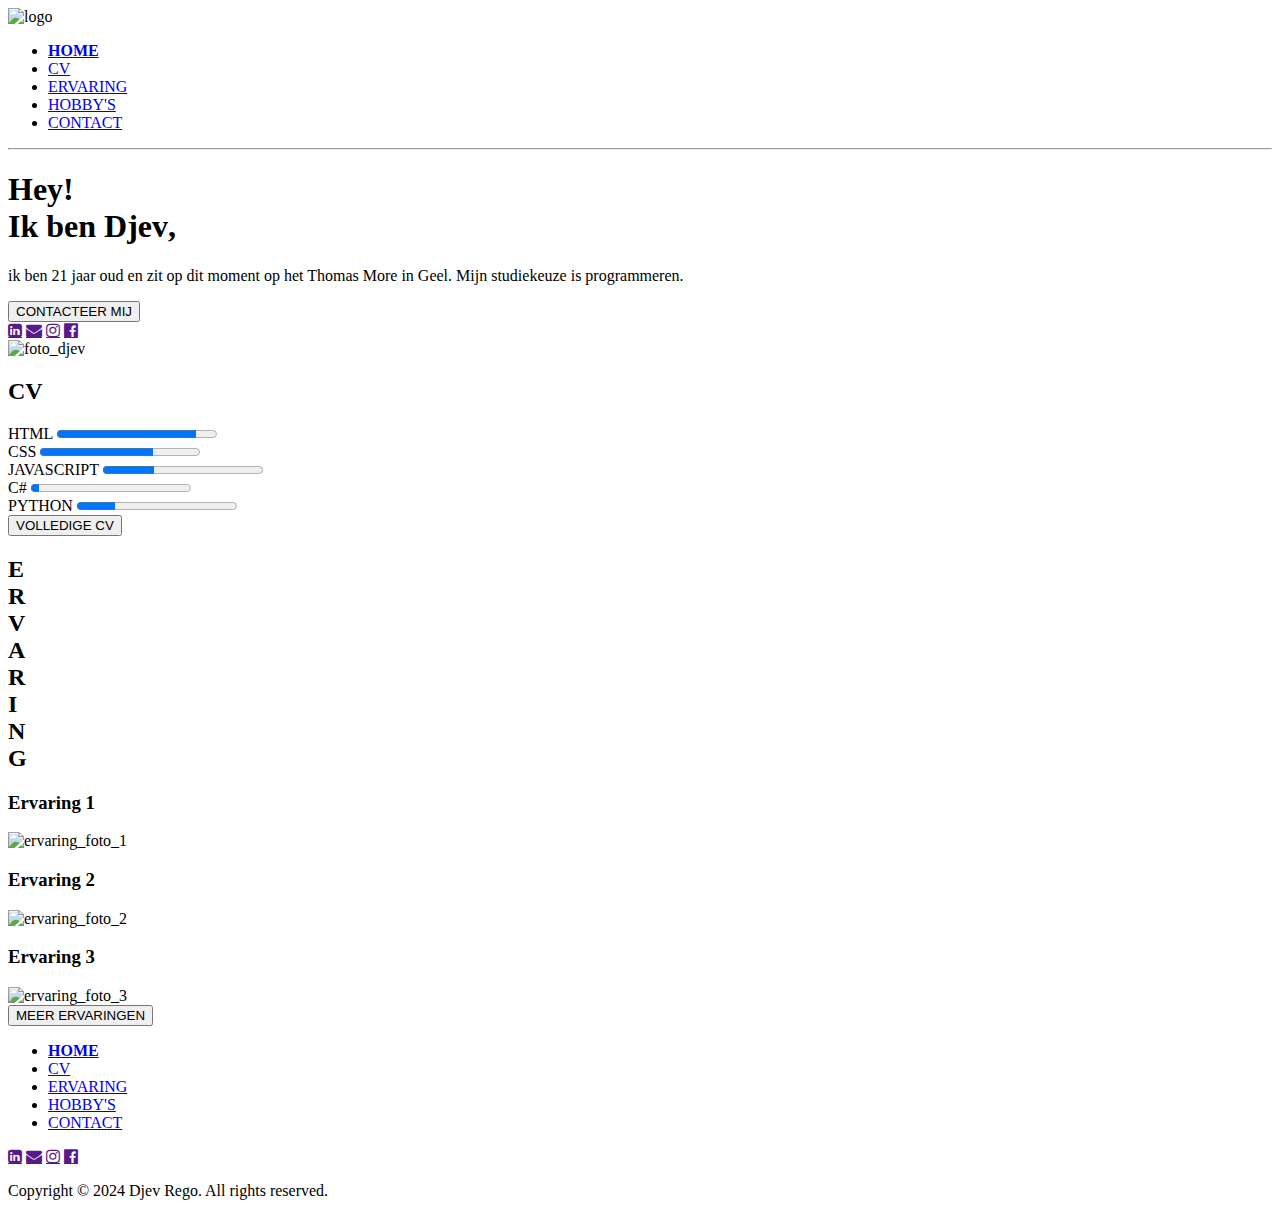
==== index.html @ 10611aaa "Create index.html" ====
<!DOCTYPE html>
<html lang="nl">
<head>
  <meta charset="UTF-8">
  <meta name="viewport" content="width=device-width, initial-scale=1.0">
  <meta http-equiv="X-UA-Compatible" content="IE=edge">
  <title>Djev Rego</title>
  <link rel="stylesheet" href="css/style.css">
  <link rel="icon" type="image/x-icon" href="/img/logo.png">
  <link rel="stylesheet" href="https://cdnjs.cloudflare.com/ajax/libs/font-awesome/4.7.0/css/font-awesome.min.css">
</head>
<body>

    <!-- Navigatie Section -->
    <nav>
        <img src="img/logo.png" alt="logo">
        <ul>
            <li><a href="#"><strong>HOME</strong></a></li>
            <li><a href="cv.html">CV</a></li>
            <li><a href="ervaring.html">ERVARING</a></li>
            <li><a href="hobby.html">HOBBY'S</a></li>
            <li><a href="contact.html">CONTACT</a></li>
        </ul>
    </nav>
    <hr class="navigatie_lijn">

    <header class="homepage">
        <div class="voorstelling">
            <h1>Hey!<br />Ik ben <strong>Djev</strong>,</h1>
            <p>ik ben 21 jaar oud en zit op dit moment op het Thomas More in Geel. Mijn studiekeuze is programmeren.</p>
            
            <div class="button">
                <a href="contact.html"><button type="button">CONTACTEER MIJ</button></a>
            </div>

            <div class="icons">
                <a href="" class="fa fa-linkedin-square" aria-hidden="true"></a>
                <a href="" class="fa fa-envelope" aria-hidden="true"></a>
                <a href="" class="fa fa-instagram" aria-hidden="true"></a>
                <a href="" class="fa fa-facebook-official" aria-hidden="true"> </a>
            </div>
        </div>
        <img src="img/persoonlijkefoto.jpg" alt="foto_djev">
    </header>

    <!-- CV Section -->
    <section class="cv">
        <h2>CV</h2>
        <div class="cvbarbutton">
            <div class="cvbar">
                <div class="progress-bar">
                    <label for="html">HTML</label>
                    <progress id="html" value="87" max="100"> 87% </progress>
                </div>
                <div class="progress-bar">
                    <label for="css">CSS</label>
                    <progress id="css" value="71" max="100"> 71% </progress>
                </div>
                <div class="progress-bar">
                    <label for="javascript">JAVASCRIPT</label>
                    <progress id="javascript" value="32" max="100"> 32% </progress>
                </div>
                <div class="progress-bar">
                    <label for="c#">C#</label>
                    <progress id="c#" value="5" max="100"> 5% </progress>
                </div>
                <div class="progress-bar">
                    <label for="python">PYTHON</label>
                    <progress id="python" value="24" max="100"> 24% </progress>
                </div>
            </div>
            <a href="cv.html"><button type="button">VOLLEDIGE CV</button></a>
        </div>
    </section>
    
    <!-- ERVARING Section -->
    <section class="ervaring">
        <div class="ervaring-tekst">
            <h2>E<br>R<br>V<br>A<br>R<br>I<br>N<br>G</h2>
        </div>

        <div class="vaardigheden">
            <article class="ervaring-right">
                <div class="div1"><h3>Ervaring 1</h3></div>
                <div class="div2"><img src="img/ervaring1.jpg" alt="ervaring_foto_1"></div>
            </article>
            <article class="ervaring-left">
                <div class="div4"><h3>Ervaring 2</h3></div>
                <div class="div5"><img src="img/ervaring2.jpg" alt="ervaring_foto_2"></div>
            </article>
            <article class="ervaring-right">
                <div class="div1"><h3>Ervaring 3</h3></div>
                <div class="div2"><img src="img/ervaring1.jpg" alt="ervaring_foto_3"></div>
            </article>

            <a href="ervaring.html"><button type="button">MEER ERVARINGEN</button></a>
        </div>
    </section>

    <!-- Footer Section -->
    <footer>
    <div class="footer-nav">
        <ul>
            <li><a href="#"><strong>HOME</strong></a></li>
            <li><a href="cv.html">CV</a></li>
            <li><a href="ervaring.html">ERVARING</a></li>
            <li><a href="hobby.html">HOBBY'S</a></li>
            <li><a href="contact.html">CONTACT</a></li>
        </ul>
    </div> <!-- div footer-nav -->

    <div class="footer-icons">
        <a href="" class="fa fa-linkedin-square" aria-hidden="true"></a>
        <a href="" class="fa fa-envelope" aria-hidden="true"></a>
        <a href="" class="fa fa-instagram" aria-hidden="true"></a>
        <a href="" class="fa fa-facebook-official" aria-hidden="true"> </a>
    </div> <!-- div footer-icons -->

    <p>Copyright &#169; 2024 Djev Rego. All rights reserved.</p>

</footer>

</body>
</html>
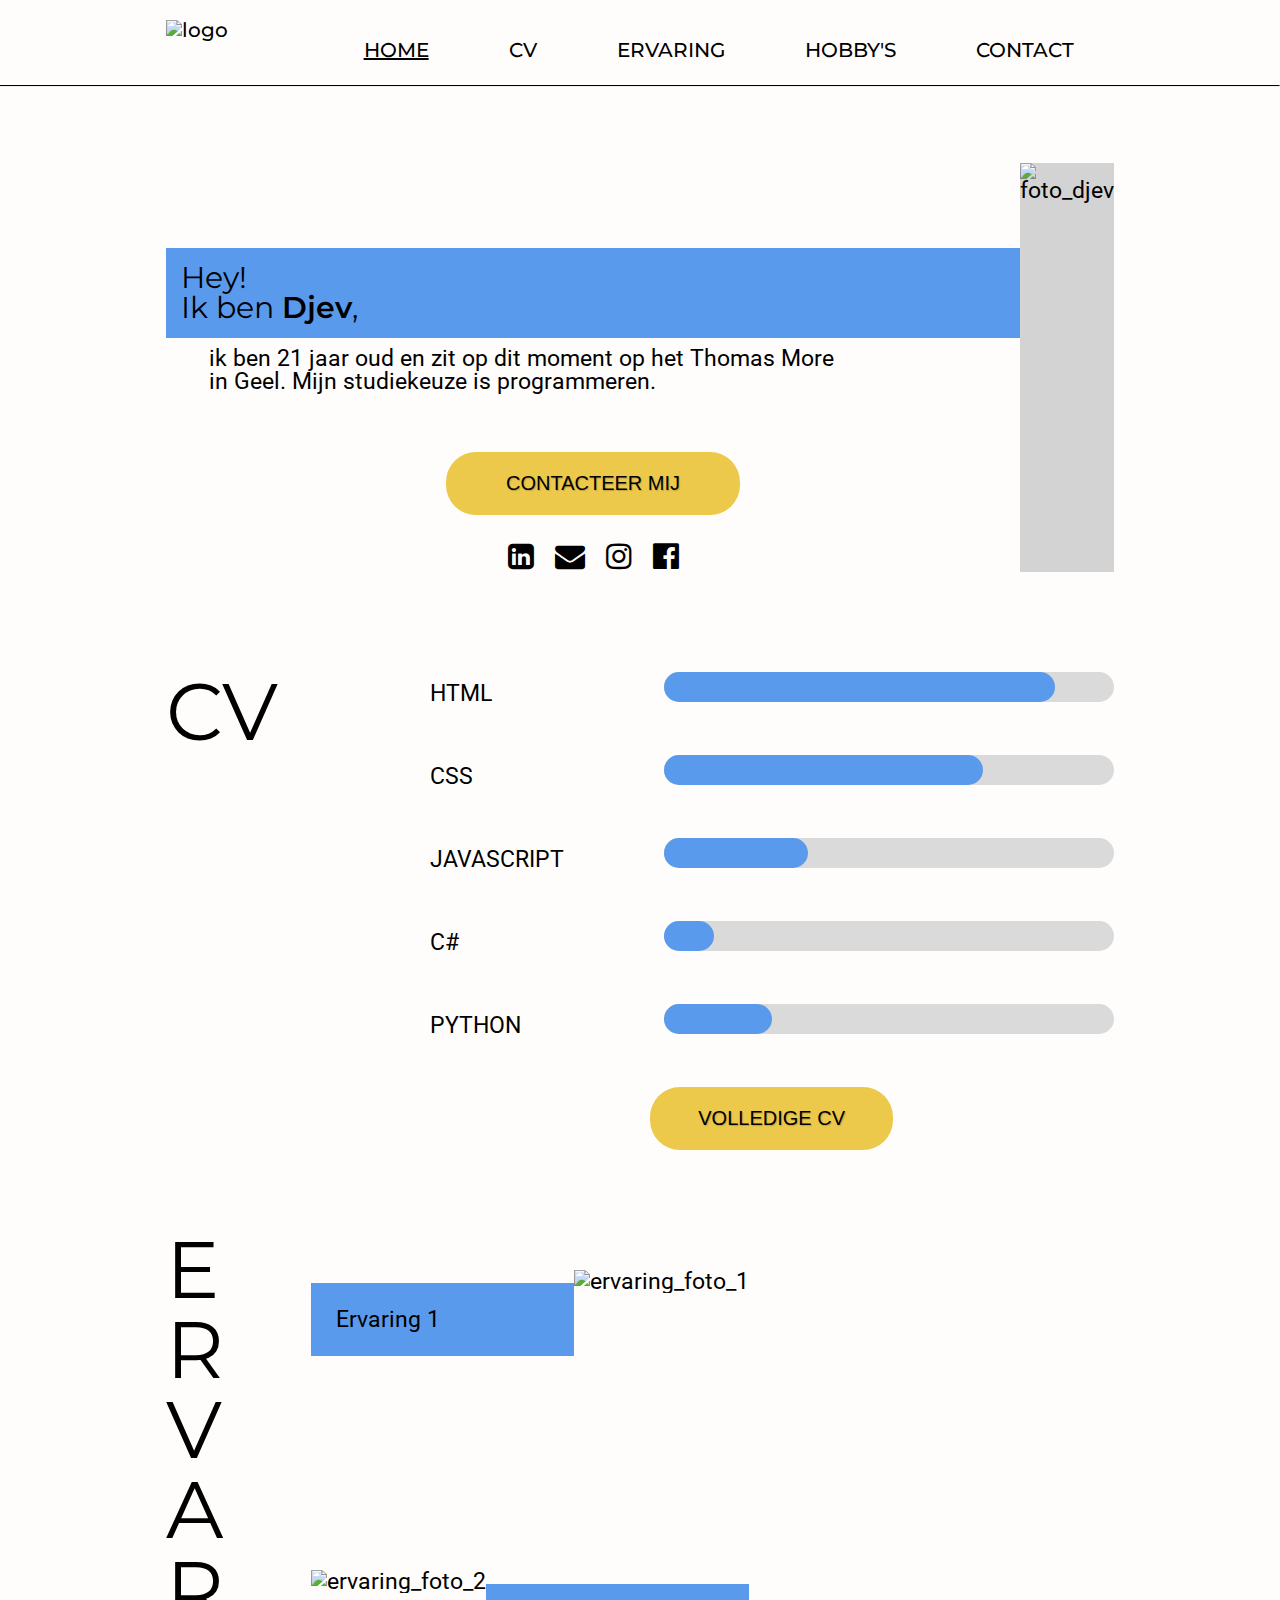
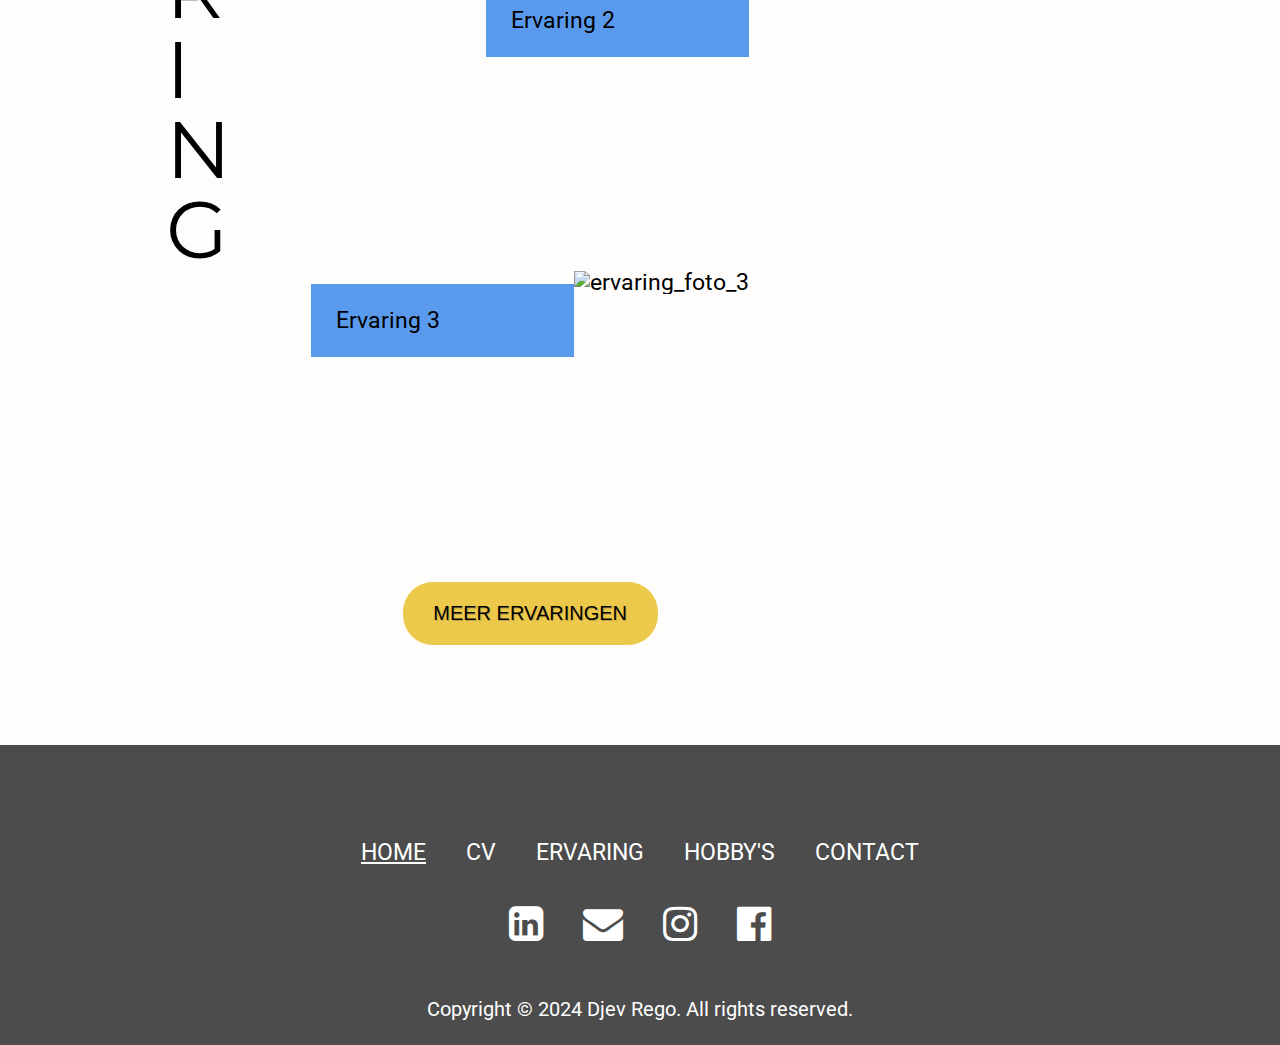
==== commit f7fec0df: "Updated index.html" ====
--- a/index.html
+++ b/index.html
@@ -6,7 +6,7 @@
   <meta http-equiv="X-UA-Compatible" content="IE=edge">
   <title>Djev Rego</title>
   <link rel="stylesheet" href="css/style.css">
-  <link rel="icon" type="image/x-icon" href="/img/logo.png">
+  <link rel="icon" type="image/x-icon" href="img/logo.png">
   <link rel="stylesheet" href="https://cdnjs.cloudflare.com/ajax/libs/font-awesome/4.7.0/css/font-awesome.min.css">
 </head>
 <body>
@@ -34,10 +34,10 @@
             </div>
 
             <div class="icons">
-                <a href="" class="fa fa-linkedin-square" aria-hidden="true"></a>
-                <a href="" class="fa fa-envelope" aria-hidden="true"></a>
-                <a href="" class="fa fa-instagram" aria-hidden="true"></a>
-                <a href="" class="fa fa-facebook-official" aria-hidden="true"> </a>
+                <a href="https://www.linkedin.com/in/djev-rego-271b78227/" class="fa fa-linkedin-square" aria-hidden="true" target=”_blank”></a>
+                <a href="mailto: regodjev@outlook.com" class="fa fa-envelope" aria-hidden="true"></a>
+                <a href="https://www.instagram.com/regodjev/" class="fa fa-instagram" aria-hidden="true" target=”_blank”></a>
+                <a href="https://www.facebook.com/pregodnb/" class="fa fa-facebook-official" aria-hidden="true" target=”_blank”> </a>
             </div>
         </div>
         <img src="img/persoonlijkefoto.jpg" alt="foto_djev">
@@ -90,7 +90,7 @@
             </article>
             <article class="ervaring-right">
                 <div class="div1"><h3>Ervaring 3</h3></div>
-                <div class="div2"><img src="img/ervaring1.jpg" alt="ervaring_foto_3"></div>
+                <div class="div2"><img src="img/ervaring3.jpg" alt="ervaring_foto_3"></div>
             </article>
 
             <a href="ervaring.html"><button type="button">MEER ERVARINGEN</button></a>
@@ -98,7 +98,7 @@
     </section>
 
     <!-- Footer Section -->
-    <footer>
+<footer>
     <div class="footer-nav">
         <ul>
             <li><a href="#"><strong>HOME</strong></a></li>
@@ -110,10 +110,10 @@
     </div> <!-- div footer-nav -->
 
     <div class="footer-icons">
-        <a href="" class="fa fa-linkedin-square" aria-hidden="true"></a>
-        <a href="" class="fa fa-envelope" aria-hidden="true"></a>
-        <a href="" class="fa fa-instagram" aria-hidden="true"></a>
-        <a href="" class="fa fa-facebook-official" aria-hidden="true"> </a>
+        <a href="https://www.linkedin.com/in/djev-rego-271b78227/" class="fa fa-linkedin-square" aria-hidden="true" target=”_blank”></a>
+        <a href="mailto: regodjev@outlook.com" class="fa fa-envelope" aria-hidden="true"></a>
+        <a href="https://www.instagram.com/regodjev/" class="fa fa-instagram" aria-hidden="true" target=”_blank”></a>
+        <a href="https://www.facebook.com/pregodnb/" class="fa fa-facebook-official" aria-hidden="true" target=”_blank”> </a>
     </div> <!-- div footer-icons -->
 
     <p>Copyright &#169; 2024 Djev Rego. All rights reserved.</p>
--- a/css/style.css
+++ b/css/style.css
@@ -0,0 +1,470 @@
+@import "reset.css";
+@import url('https://fonts.googleapis.com/css2?family=Roboto:ital,wght@0,100;0,300;0,400;0,500;0,700;0,900;1,100;1,300;1,400;1,500;1,700;1,900&display=swap');
+@import url('https://fonts.googleapis.com/css2?family=Montserrat:ital,wght@0,100..900;1,100..900&display=swap');
+
+
+body {
+    font-family: Roboto, Verdana, sans-serif;
+    font-size: 23px;
+    color: black;
+    background-color: rgb(255, 253, 251);
+    margin-left: 13%;
+    margin-right: 13%;
+}
+
+/*---------------------- General ----------------------*/ 
+
+h1 {
+    font-family: Montserrat, Verdana, sans-serif;
+    font-size: 30px;
+    background-color: #5A9AEC;
+    padding: 15px;
+}
+h1 strong {
+    font-weight: 600;
+}
+
+h2 {
+    font-family: Montserrat, Verdana, sans-serif;  
+    font-size: 80px;
+}
+
+a button {
+    font-size: 20px;
+    background: #ECC94B;
+    border: none;
+    padding: 20px 7% 20px 7%;
+    border-radius: 30px;
+    text-shadow: 1px 1px 1px rgba(0, 0, 0,0.2);
+}
+
+a button:hover {
+    background: #f6d14d;
+    cursor: pointer;
+}
+
+/*---------------------- Navigatie Section ----------------------*/ 
+
+nav {
+    font-family: Montserrat, Verdana, sans-serif;
+    font-weight: 500;
+    font-size: 20px;
+    display: flex;
+    justify-content: flex-end;
+    color: black;
+}
+
+nav img {
+    width: 75px;
+    margin: 0px auto 20px 0px;
+    padding-top: 20px;
+}
+
+nav ul {
+    display: flex;
+    list-style: none;
+}
+nav li {
+    padding: 40px;
+
+}
+nav li a {
+    text-decoration: none;
+    color: black;
+}
+
+nav li a:hover {
+    text-decoration: underline;
+    text-decoration-color: #919191;
+}
+
+
+nav li a strong{
+    text-decoration: underline;
+}
+
+.navigatie_lijn {
+    border-top: 1px solid black;
+    margin-top: -15px;
+    margin-left: -100%;
+    margin-right: -17.6%;
+}
+
+
+/*---------------------- Homepage ----------------------*/ 
+
+header {
+    margin-top: 8%;
+    display: flex;
+}
+
+header img {
+    background-color: lightgray;
+    max-width: 30%;
+    max-height: 30%;
+}
+
+header .voorstelling {
+    margin-top: 9%;
+}
+
+header .voorstelling p {
+    padding: 1% 20% 1% 5%;
+}
+
+header .voorstelling .button {
+    text-align: center;
+    padding-top: 6%;
+}
+
+header .voorstelling .icons {
+    font-size: 30px;
+    text-align: center;
+    padding-top: 3%;
+}
+
+header .voorstelling .icons a{
+    margin: 0px 7px 0px 7px;
+    text-decoration: none;
+    color: black;
+}
+
+
+header .voorstelling .icons a:hover {
+    color: #5A9AEC;
+}
+
+/*---------------------- HomePage CV Section ----------------------*/ 
+
+.cv {
+    display: flex;
+    margin-top: 100px;
+    justify-content: space-between;
+    flex-wrap: wrap;
+}
+
+.cv h2 { margin-bottom: 40px; }
+
+.cv .cvbarbutton {
+    text-align: center;
+}
+
+.progress-bar {
+    display: flex;
+    justify-content: space-between;
+    margin-top: 0 auto;
+    margin-bottom: 50px;
+}
+
+.progress-bar label {
+    margin-top: 10px;
+    margin-right: 100px;
+}
+
+.progress-bar progress { 
+    background:none;
+    width: 450px;
+}
+
+.progress-bar progress::-webkit-progress-bar {
+	height: 30px;
+	width: 100%;
+	background-color:#dadada;
+	border-radius: 100px;
+}
+.progress-bar progress::-webkit-progress-value {
+    padding-left: 50px;
+	background: #5A9AEC;
+
+	border-radius: 100px;
+}
+
+
+/*---------------------- Homepage CV Section ----------------------*/ 
+
+.ervaring {
+    display: flex;
+    margin-top: 80px;
+}
+
+.ervaring-tekst { margin-right: 80px; }
+
+.vaardigheden { text-align: center; }
+
+.vaardigheden .ervaring-right {
+    display: grid;
+    grid-template-columns: repeat(5, 1fr);
+    grid-template-rows: repeat(5, 1fr);
+    grid-column-gap: 0px;
+    grid-row-gap: 0px;
+    margin-bottom: -170px;
+}
+    
+.div1 { grid-area: 1 / 1 / 2 / 4; }
+.div2 { grid-area: 1 / 4 / 4 / 6; }
+.div3 { grid-area: 2 / 1 / 3 / 3; }
+
+.vaardigheden .ervaring-left { 
+    display: grid;
+    grid-template-columns: repeat(5, 1fr);
+    grid-template-rows: repeat(5, 1fr);
+    grid-column-gap: 0px;
+    grid-row-gap: 0px;
+    margin-bottom: -170px;
+}
+
+.div4 { grid-area: 1 / 3 / 2 / 6; }
+.div5 { grid-area: 1 / 1 / 4 / 3; }
+.div6 { grid-area: 2 / 3 / 4 / 5; }
+
+.vaardigheden article {
+    margin-top: 40px;
+}
+
+.vaardigheden article h3 {
+    background: #5A9AEC;
+    margin-top: 5%;
+    text-align: left;
+    padding: 25px 0px 25px 25px;
+}
+
+.vaardigheden article img {
+    width: 100%;
+}
+
+.vaardigheden .div3 {
+    text-align: left;
+    background: #E2E8F0;
+}
+
+.vaardigheden a button {
+    margin-top: 50px;
+}
+
+
+
+/*---------------------- CV Page ----------------------*/ 
+
+header .cv-intro h2{ 
+    background: #5A9AEC;
+    padding: 3px 0px 3px 20px;
+    margin-bottom: 20px;
+}
+
+
+header .cv-intro .intro { 
+    margin-left: 60px; 
+    margin-bottom: 40px;
+}
+
+h4 {
+    display: flex;
+    font-family: Montserrat, Verdana, sans-serif;
+    background: #5A9AEC;
+    margin-bottom: 30px;
+    padding: 10px 0px 10px 20px;
+}
+
+.opleiding { 
+    margin-left: 60px; 
+    margin-bottom: 15px;
+    margin-top: 20px;
+ }
+
+ .richting { 
+    margin-left: 100px;
+    margin-bottom: 40px;
+    font-weight: 300;
+
+ }
+ .richting:last-of-type { margin-bottom: 50px; }
+
+ .vaardigheden-cv .progress-bar { margin-left: 60px;  }
+
+.vaardigheden-button { text-align: center; }
+
+
+
+/*---------------------- Ervaring Page ----------------------*/
+
+
+.vaardigheden .ervaring-right p { text-align: start; }
+
+.vaardigheden .ervaring-left p { text-align: end; }
+
+
+
+
+/*---------------------- Hobby page ----------------------*/ 
+
+
+.hobby-section { display: flex; }
+
+.hobby-section h2 { margin: 60px 60px 0px 0px}
+
+.hobby-section .hobby-right {
+    display: grid;
+    grid-template-columns: repeat(5, 1fr);
+    grid-template-rows: repeat(5, 1fr);
+    grid-column-gap: 0px;
+    grid-row-gap: 0px;
+    margin-bottom: -170px;
+}
+
+.div7 { grid-area: 1 / 1 / 2 / 4; }
+.div8 { 
+    grid-area: 2 / 1 / 4 / 3; 
+    margin-left: 50px;
+    padding: 20px 50px;
+    text-align: left;
+    background-color: #E2E8F0;
+}
+.div9 { grid-area: 1 / 4 / 4 / 6; }
+
+.hobby-section .hobby-left {
+    display: grid;
+    grid-template-columns: repeat(5, 1fr);
+    grid-template-rows: repeat(5, 1fr);
+    grid-column-gap: 0px;
+    grid-row-gap: 0px;
+    margin-bottom: -170px;
+}
+.div10 { grid-area: 1 / 3 / 2 / 6; }
+.div11 { 
+    grid-area: 2 / 3 / 4 / 5;
+    margin-left: 50px;
+    text-align: left;
+    padding: 20px 50px;
+    background-color: #E2E8F0;
+ }
+.div12 { grid-area: 1 / 1 / 4 / 3; }
+
+
+
+/*---------------------- Contact Page ----------------------*/
+
+.socials {
+    display: flex;
+    flex-direction: row;
+}
+
+.contact .contact-container {
+    display: flex;
+    margin-top: 20px;
+    margin-left: 60px;
+}
+
+.contact form input { 
+    background-color: #E2E8F0;
+    border-style: none;
+    border-radius: 20px 20px 0px 0px;
+}
+
+.contact .contact-container .naam form input{
+    padding: 20px 0px 20px 0px;
+    width: 300px;
+    margin: 20px 60px 0px 0px;
+}
+.contact .contact-container .email form input {
+    padding: 20px 0px 20px 0px;
+    width: 300px;
+    margin-top: 20px;
+}
+
+.contact .bericht form input{
+    padding: 20px 0px 200px 0px;
+    width: 663px;
+    margin: 20px 60px 0px 60px;
+}
+
+.contact .button{
+    margin-top: 50px;
+    margin-left: 60px;
+    font-size: 20px;
+    background: #ECC94B;
+    border: none;
+    padding: 20px 8% 20px 8%;
+    border-radius: 30px;
+    text-shadow: 1px 1px 1px rgba(0, 0, 0,0.2);
+}
+
+.contact .button:hover {
+    background: #f6d14d;
+    cursor: pointer;
+}
+
+.button-socials {
+    display: flex;
+    align-items: center;
+
+}
+
+.social-tab {
+    text-align: end;
+    margin-left: 25%;
+}   
+
+.button-socials a { 
+    font-size: 40px;
+    text-decoration: none;
+    color: black;
+    padding-top: 20px;
+    padding-left: 25px;
+}
+.button-socials a:hover { color: #5A9AEC; }
+
+/*---------------------- Footer ----------------------*/ 
+
+
+footer {
+    margin-left: -17.6%;
+    margin-right: -17.6%;
+    height: 300px;
+    background: #4C4C4C;
+    margin-top: 100px;
+    display: flex;
+    flex-direction: column;
+    justify-content: center;
+    text-align: center;
+    color: rgb(255, 255, 255);
+}
+
+footer .footer-nav {
+    padding-top: 70px;
+}
+
+footer .footer-nav ul {
+    flex-direction: row;
+    display: flex;
+    justify-content: center;
+}
+
+footer .footer-nav li a:hover {
+    text-decoration: underline;
+    text-decoration-color: #919191;
+}
+
+footer .footer-nav ul li strong {
+    text-decoration: underline;
+}
+
+footer a{
+    text-decoration: none;
+    color: rgb(255, 255, 255);
+    padding: 0px 20px 0px 20px;
+}
+
+footer .footer-icons {
+    padding-top: 25px;
+    font-size: 40px;
+    text-align: center;
+}
+
+footer .footer-icons a { padding: 15px; }
+
+footer .footer-icons a:hover { color: #5A9AEC; }
+
+footer p {
+    padding-top: 40px;
+    font-size: 20px;
+}
